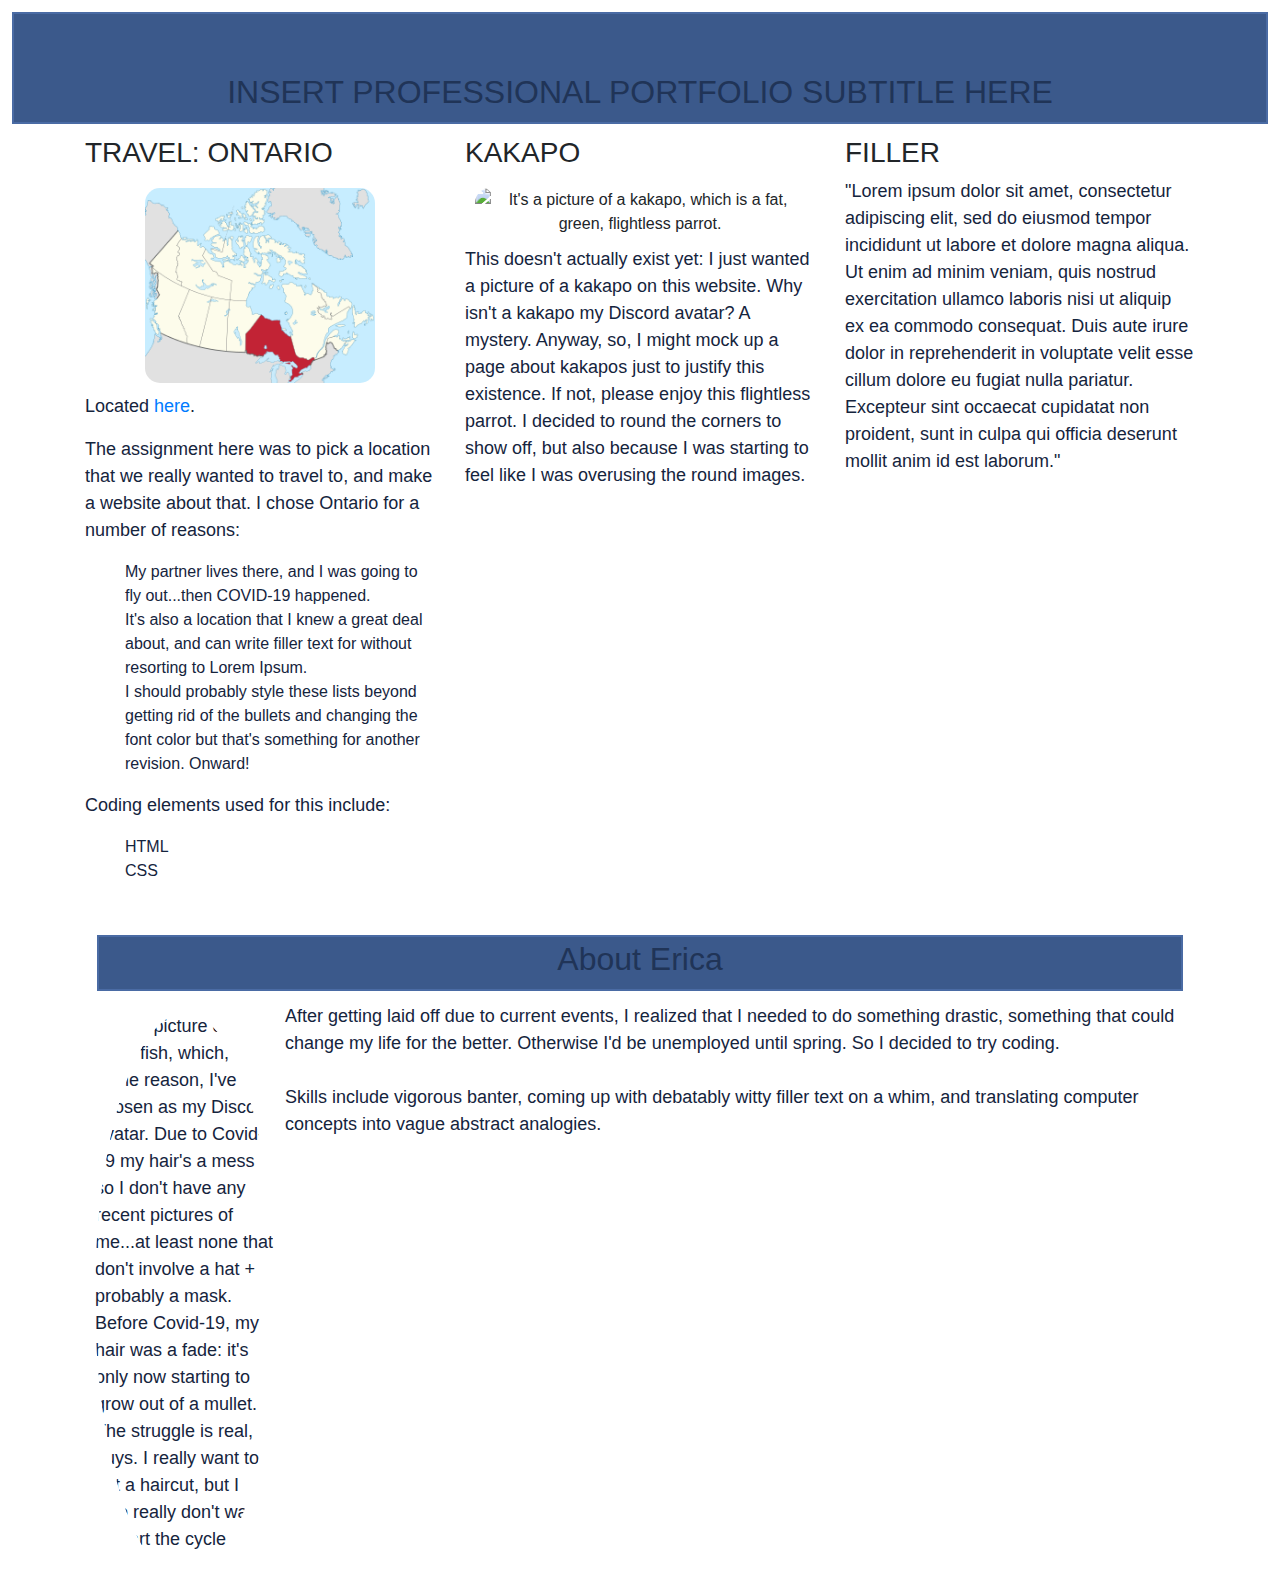
==== index.html @ bd95214a "The jumbotron's behavior changed on my computer versus on the live server, so I tried something else" ====
<!DOCTYPE html>
<html lang="en-US">
<head>
  <link href="./css/bootstrap.css" rel="stylesheet" type="text/css">
  <link href="./css/styles.css" rel="stylesheet" type="text/css">
  <title>E Woodmansee Portfolio Page</title>
</head>
<body>

  <div class="box" width=100%>
    <h1>INSERT PROFESSIONAL PORTFOLIO TITLE HERE</h1>
    <h2>INSERT PROFESSIONAL PORTFOLIO SUBTITLE HERE</h2>
  </div>


<div class="container">
  <div class="row">
    <div class="col-4">
        <h3>TRAVEL: ONTARIO</h3>
        <center>
          <img src="./travel/images/ontariomap.png" class="roundimagecenter" alt="It's a map of Canada, featuring Ontario." width=250>
        </center>
        <p>Located <a href="./travel/index.html">here</a>.</p>
        <p>The assignment here was to pick a location that we really wanted to travel to, and make a website about that. I chose Ontario for a number of reasons:</p>
       <ul class="bulletless">
        <li>My partner lives there, and I was going to fly out...then COVID-19 happened.</li>
        <li>It's also a location that I knew a great deal about, and can write filler text for without resorting to Lorem Ipsum.</li>
        <li>I should probably style these lists beyond getting rid of the bullets and changing the font color but that's something for another revision. Onward!</li>
       </ul>
      <p>Coding elements used for this include:</p>
       <ol class="bulletless">
        <li>HTML</li>
        <li>CSS</li>
       </ol>
      <p>
    </div>
    <div class="col-4">
      <h3>KAKAPO</h3>
      <center><img src="./kakapo/images/kakapo.jpg" class="roundimagecenter" alt="It's a picture of a kakapo, which is a fat, green, flightless parrot." width=250></center>
      <p>This doesn't actually exist yet: I just wanted a picture of a kakapo on this website. Why isn't a kakapo my Discord avatar? A mystery. Anyway, so, I might mock up a page about kakapos just to justify this existence. If not, please enjoy this flightless parrot. I decided to round the corners to show off, but also because I was starting to feel like I was overusing the round images.</p>
    </div>
    <div class="col-4">
      <h3>FILLER</h3>
      <p>"Lorem ipsum dolor sit amet, consectetur adipiscing elit, sed do eiusmod tempor incididunt ut labore et dolore magna aliqua. Ut enim ad minim veniam, quis nostrud exercitation ullamco laboris nisi ut aliquip ex ea commodo consequat. Duis aute irure dolor in reprehenderit in voluptate velit esse cillum dolore eu fugiat nulla pariatur. Excepteur sint occaecat cupidatat non proident, sunt in culpa qui officia deserunt mollit anim id est laborum."</p>
    </div>
  </div>
</div>

<br>

<div class="container">
  <div class="box">
    <h2>About Erica</h2>
  </div>
  <blockquote>
    <p><img src="./images/wp1982120.jpg" alt="It's a picture of a betta fish, which, for some reason, I've chosen as my Discord avatar. Due to Covid-19 my hair's a mess so I don't have any recent pictures of me...at least none that don't involve a hat + probably a mask. Before Covid-19, my hair was a fade: it's only now starting to grow out of a mullet. The struggle is real, guys. I really want to get a haircut, but I also really don't want to start the cycle again." class="roundimageleft" width=200>
    
    After getting laid off due to current events, I realized that I needed to do something drastic, something that could change my life for the better. Otherwise I'd be unemployed until spring. So I decided to try coding.
  
    <br></br>

    Skills include vigorous banter, coming up with debatably witty filler text on a whim, and translating computer concepts into vague abstract analogies.
    </p>
  </blockquote>
  
</div>

</body>
</html>
---- css/styles.css ----
h1 {
	color: #3b598b;
	text-align: center;
	font-family: Candara, Helvetica, Sans-serif;
}

h2 {
	color: #203457;
	text-align: center;
	font-family: Candara, Helvetica, Sans-serif;
}

p {
	color: #15243d;
	font-family: Candara, Helvetica, Sans-serif;
	font-size: 18px;
}

.h2butlightercolor {
	color: whitesmoke;
	text-align: center;
	font-family: Candara, Helvetica, Sans-serif;
}

.roundimageleft {
	float: left;
	padding: 10px;
	border-radius: 50%;
}

.roundimagecenter {
	padding: 10px;
	border-radius: 25px;
}

.imagecenter {
	float: center;
	padding: 10px;
}

.bulletless {
	list-style: none;
	color: #15243d;
	font-family: Candara, Helvetica, Sans-serif;
	font-size: 16px;
}

.box {
	margin: 12px;
	border: 2px solid #4a6ba4;
	padding: 3px;
	background-color: #3b598b;
}
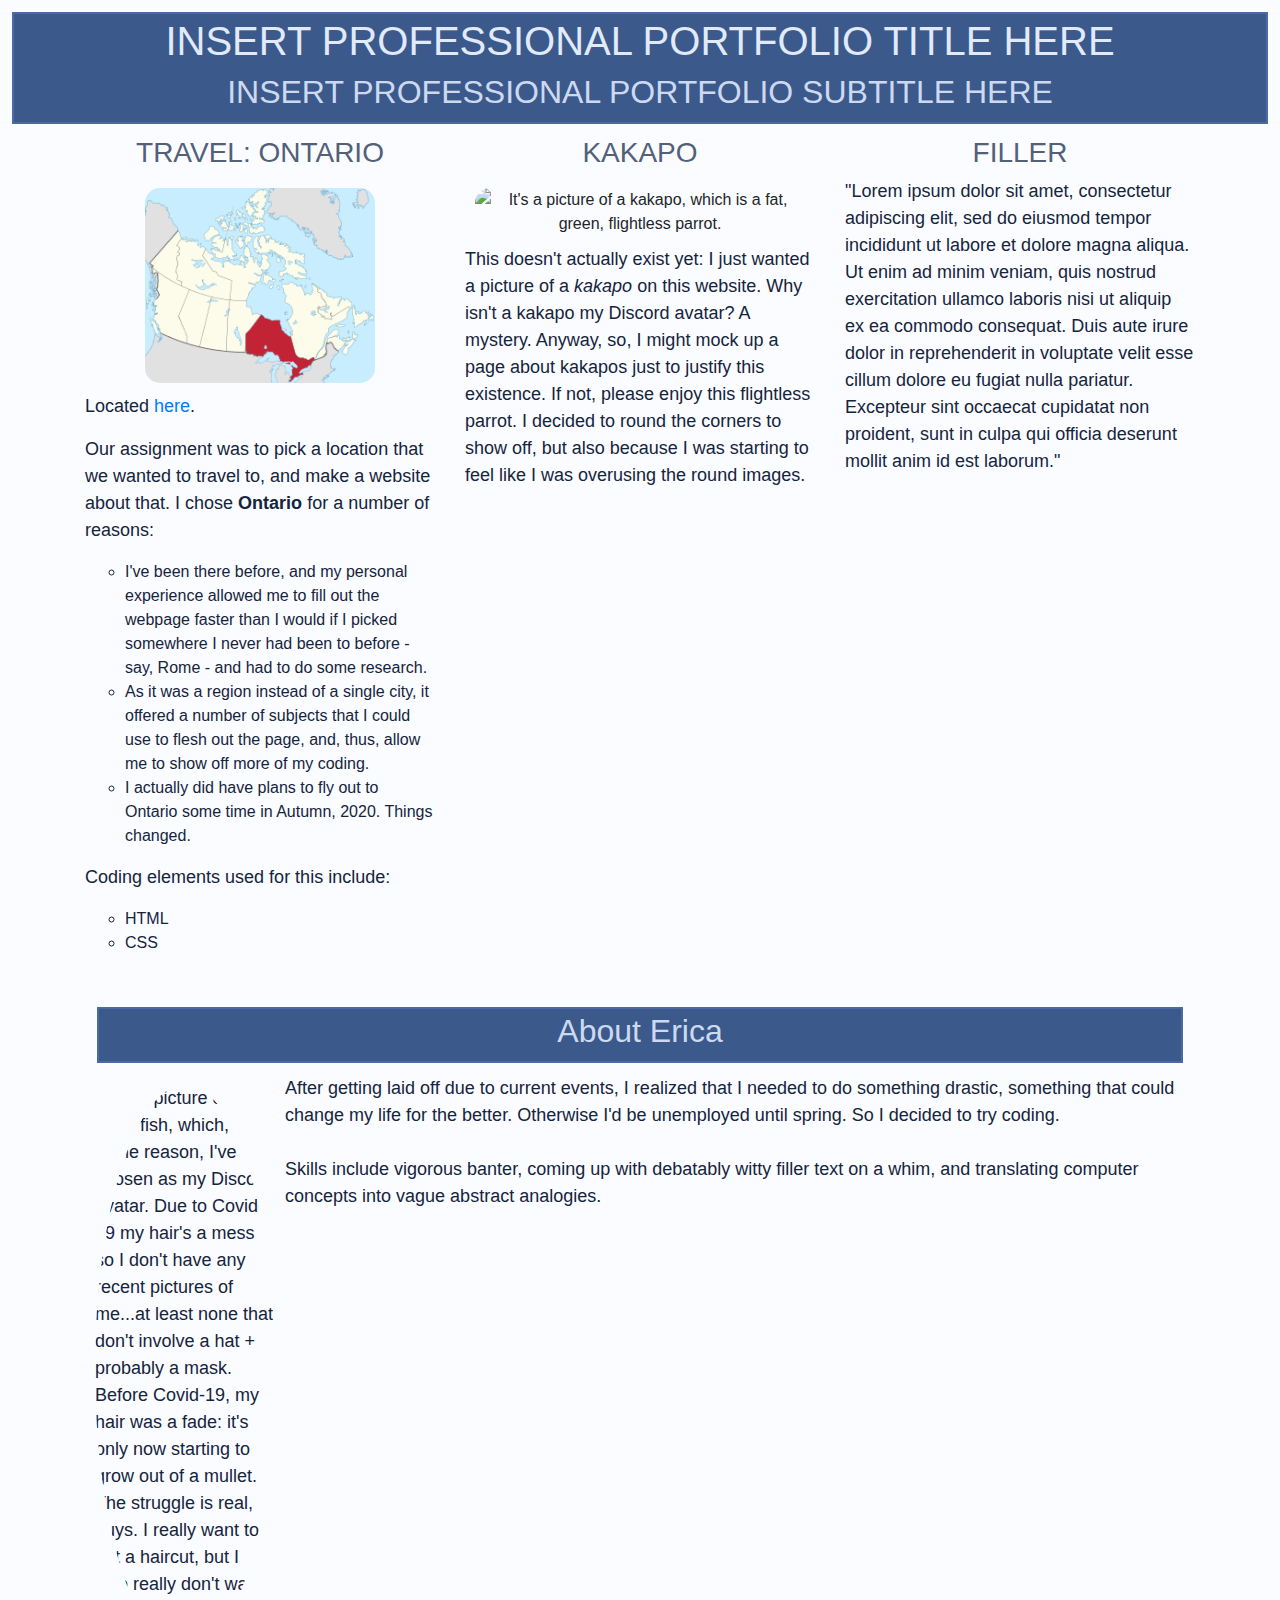
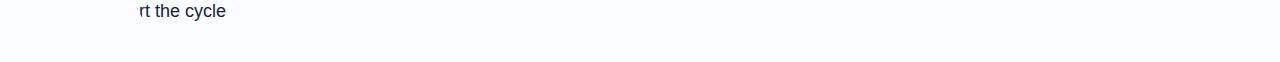
==== commit dc3279ea: "Officially changed the ordered and unordered lists to have matching bullets, because the assignment " ====
--- a/index.html
+++ b/index.html
@@ -21,11 +21,11 @@
           <img src="./travel/images/ontariomap.png" class="roundimagecenter" alt="It's a map of Canada, featuring Ontario." width=250>
         </center>
         <p>Located <a href="./travel/index.html">here</a>.</p>
-        <p>The assignment here was to pick a location that we really wanted to travel to, and make a website about that. I chose Ontario for a number of reasons:</p>
+        <p>Our assignment was to pick a location that we wanted to travel to, and make a website about that. I chose <strong>Ontario</strong> for a number of reasons:</p>
        <ul class="bulletless">
-        <li>My partner lives there, and I was going to fly out...then COVID-19 happened.</li>
-        <li>It's also a location that I knew a great deal about, and can write filler text for without resorting to Lorem Ipsum.</li>
-        <li>I should probably style these lists beyond getting rid of the bullets and changing the font color but that's something for another revision. Onward!</li>
+        <li>I've been there before, and my personal experience allowed me to fill out the webpage faster than I would if I picked somewhere I never had been to before - say, Rome - and had to do some research.</li>
+        <li>As it was a region instead of a single city, it offered a number of subjects that I could use to flesh out the page, and, thus, allow me to show off more of my coding.</li>
+        <li>I actually did have plans to fly out to Ontario some time in Autumn, 2020. Things changed.</li>
        </ul>
       <p>Coding elements used for this include:</p>
        <ol class="bulletless">
@@ -37,7 +37,7 @@
     <div class="col-4">
       <h3>KAKAPO</h3>
       <center><img src="./kakapo/images/kakapo.jpg" class="roundimagecenter" alt="It's a picture of a kakapo, which is a fat, green, flightless parrot." width=250></center>
-      <p>This doesn't actually exist yet: I just wanted a picture of a kakapo on this website. Why isn't a kakapo my Discord avatar? A mystery. Anyway, so, I might mock up a page about kakapos just to justify this existence. If not, please enjoy this flightless parrot. I decided to round the corners to show off, but also because I was starting to feel like I was overusing the round images.</p>
+      <p>This doesn't actually exist yet: I just wanted a picture of a <em>kakapo</em> on this website. Why isn't a kakapo my Discord avatar? A mystery. Anyway, so, I might mock up a page about kakapos just to justify this existence. If not, please enjoy this flightless parrot. I decided to round the corners to show off, but also because I was starting to feel like I was overusing the round images.</p>
     </div>
     <div class="col-4">
       <h3>FILLER</h3>
--- a/css/styles.css
+++ b/css/styles.css
@@ -1,11 +1,21 @@
+body {
+	background-color: #fbfcff;
+}
+
 h1 {
-	color: #3b598b;
+	color: #e1eafb;
 	text-align: center;
 	font-family: Candara, Helvetica, Sans-serif;
 }
 
 h2 {
-	color: #203457;
+	color: #cdd9f0;
+	text-align: center;
+	font-family: Candara, Helvetica, Sans-serif;
+}
+
+h3 {
+	color: #526079;
 	text-align: center;
 	font-family: Candara, Helvetica, Sans-serif;
 }
@@ -14,12 +24,6 @@
 	color: #15243d;
 	font-family: Candara, Helvetica, Sans-serif;
 	font-size: 18px;
-}
-
-.h2butlightercolor {
-	color: whitesmoke;
-	text-align: center;
-	font-family: Candara, Helvetica, Sans-serif;
 }
 
 .roundimageleft {
@@ -39,7 +43,7 @@
 }
 
 .bulletless {
-	list-style: none;
+	list-style-type: circle;
 	color: #15243d;
 	font-family: Candara, Helvetica, Sans-serif;
 	font-size: 16px;
@@ -50,4 +54,4 @@
 	border: 2px solid #4a6ba4;
 	padding: 3px;
 	background-color: #3b598b;
-}+}
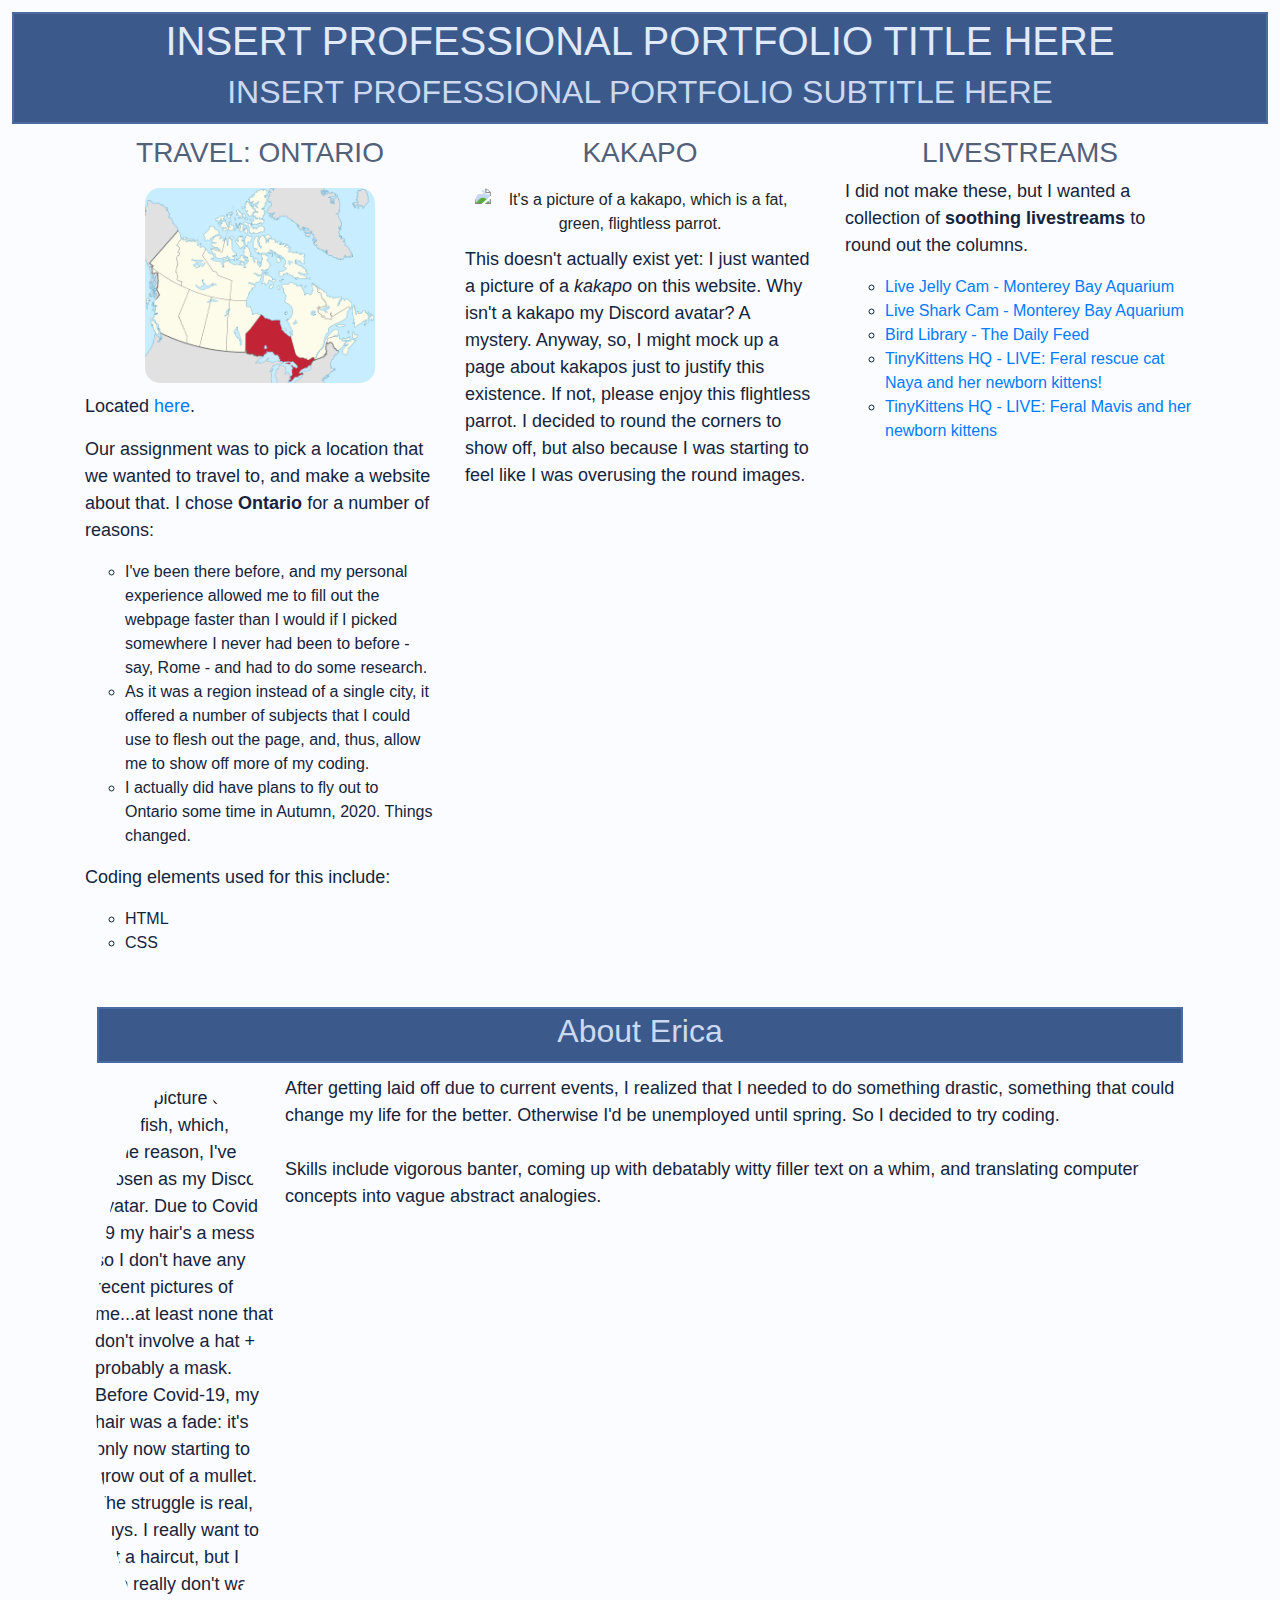
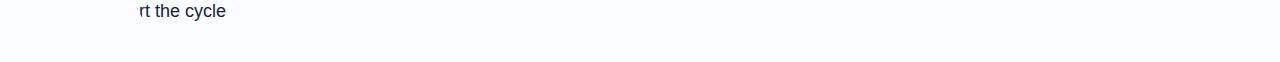
==== commit b0d09c1e: "Added bootstrap to the kakapo subfile, small functionality tweaks." ====
--- a/index.html
+++ b/index.html
@@ -40,8 +40,15 @@
       <p>This doesn't actually exist yet: I just wanted a picture of a <em>kakapo</em> on this website. Why isn't a kakapo my Discord avatar? A mystery. Anyway, so, I might mock up a page about kakapos just to justify this existence. If not, please enjoy this flightless parrot. I decided to round the corners to show off, but also because I was starting to feel like I was overusing the round images.</p>
     </div>
     <div class="col-4">
-      <h3>FILLER</h3>
-      <p>"Lorem ipsum dolor sit amet, consectetur adipiscing elit, sed do eiusmod tempor incididunt ut labore et dolore magna aliqua. Ut enim ad minim veniam, quis nostrud exercitation ullamco laboris nisi ut aliquip ex ea commodo consequat. Duis aute irure dolor in reprehenderit in voluptate velit esse cillum dolore eu fugiat nulla pariatur. Excepteur sint occaecat cupidatat non proident, sunt in culpa qui officia deserunt mollit anim id est laborum."</p>
+      <h3>LIVESTREAMS</h3>
+      <p>I did not make these, but I wanted a collection of <strong>soothing livestreams</strong> to round out the columns.</p>
+      <ol class="bulletless">
+        <li><a href="https://www.youtube.com/watch?v=28cnxCbix0k">Live Jelly Cam - Monterey Bay Aquarium</a></li>
+        <li><a href="https://www.youtube.com/watch?v=wNcwiMcbiWg">Live Shark Cam - Monterey Bay Aquarium</a></li>
+        <li><a href="https://www.youtube.com/watch?v=CrKCdGvVSdc">Bird Library - The Daily Feed</a></li>
+        <li><a href="https://www.youtube.com/watch?v=ka8oavwe9BA">TinyKittens HQ - LIVE: Feral rescue cat Naya and her newborn kittens!</a></li>
+        <li><a href="https://www.youtube.com/watch?v=pkCgB1JM2ZA">TinyKittens HQ - LIVE: Feral Mavis and her newborn kittens</a></li>
+      </ol>
     </div>
   </div>
 </div>
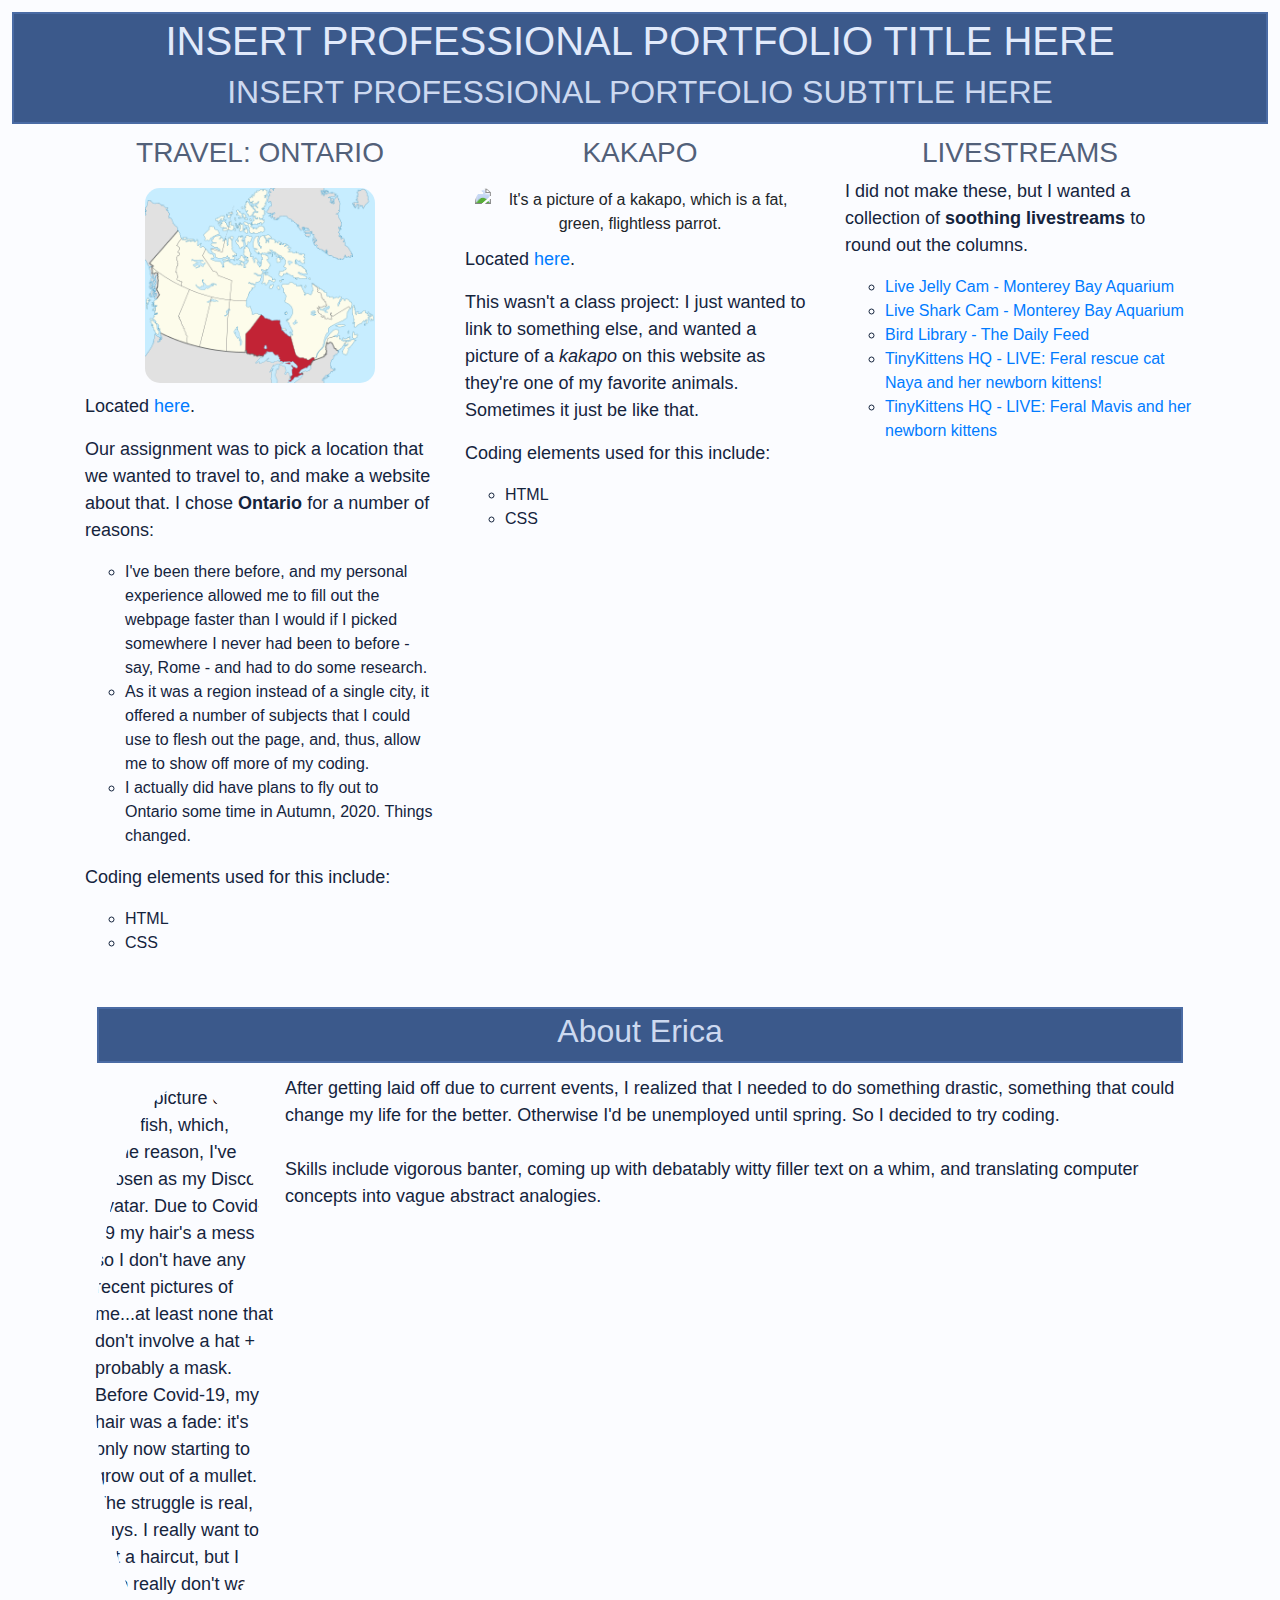
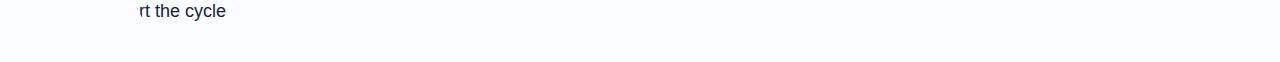
==== commit 7acfed60: "I made a rough page about kakapos because I could, and I decided I'd rather do that over taking the " ====
--- a/index.html
+++ b/index.html
@@ -37,7 +37,14 @@
     <div class="col-4">
       <h3>KAKAPO</h3>
       <center><img src="./kakapo/images/kakapo.jpg" class="roundimagecenter" alt="It's a picture of a kakapo, which is a fat, green, flightless parrot." width=250></center>
-      <p>This doesn't actually exist yet: I just wanted a picture of a <em>kakapo</em> on this website. Why isn't a kakapo my Discord avatar? A mystery. Anyway, so, I might mock up a page about kakapos just to justify this existence. If not, please enjoy this flightless parrot. I decided to round the corners to show off, but also because I was starting to feel like I was overusing the round images.</p>
+      <p>Located <a href="./kakapo/index.html">here</a>.</p>
+      <p>This wasn't a class project: I just wanted to link to something else, and wanted a picture of a <em>kakapo</em> on this website as they're one of my favorite animals. Sometimes it just be like that.</p>
+      <p>Coding elements used for this include:</p>
+       <ul class="bulletless">
+        <li>HTML</li>
+        <li>CSS</li>
+       </ul>
+      <p>
     </div>
     <div class="col-4">
       <h3>LIVESTREAMS</h3>
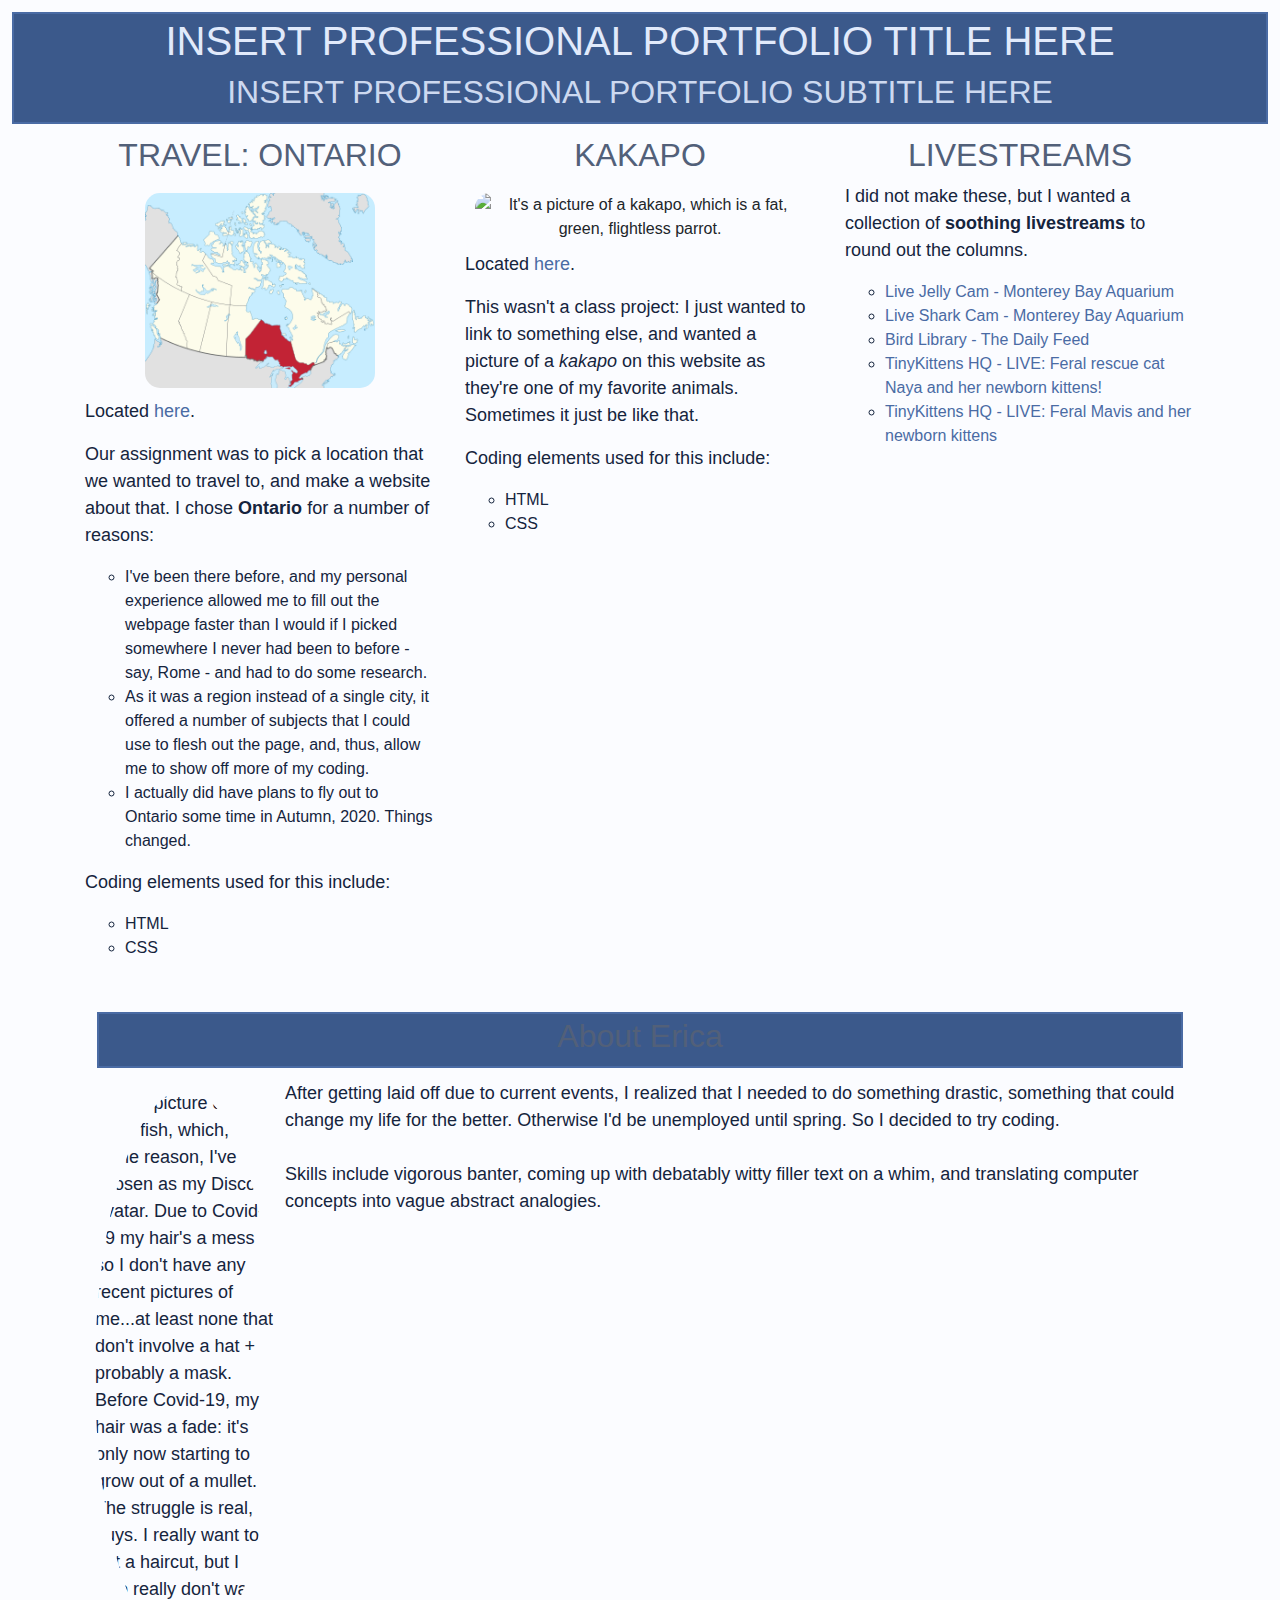
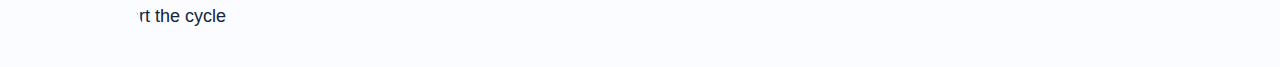
==== commit e16882cd: "Added some more cascading as I'm not sure if I have an example of that yet...well, I do now." ====
--- a/index.html
+++ b/index.html
@@ -16,7 +16,7 @@
 <div class="container">
   <div class="row">
     <div class="col-4">
-        <h3>TRAVEL: ONTARIO</h3>
+        <h2>TRAVEL: ONTARIO</h2>
         <center>
           <img src="./travel/images/ontariomap.png" class="roundimagecenter" alt="It's a map of Canada, featuring Ontario." width=250>
         </center>
@@ -35,7 +35,7 @@
       <p>
     </div>
     <div class="col-4">
-      <h3>KAKAPO</h3>
+      <h2>KAKAPO</h2>
       <center><img src="./kakapo/images/kakapo.jpg" class="roundimagecenter" alt="It's a picture of a kakapo, which is a fat, green, flightless parrot." width=250></center>
       <p>Located <a href="./kakapo/index.html">here</a>.</p>
       <p>This wasn't a class project: I just wanted to link to something else, and wanted a picture of a <em>kakapo</em> on this website as they're one of my favorite animals. Sometimes it just be like that.</p>
@@ -47,7 +47,7 @@
       <p>
     </div>
     <div class="col-4">
-      <h3>LIVESTREAMS</h3>
+      <h2>LIVESTREAMS</h2>
       <p>I did not make these, but I wanted a collection of <strong>soothing livestreams</strong> to round out the columns.</p>
       <ol class="bulletless">
         <li><a href="https://www.youtube.com/watch?v=28cnxCbix0k">Live Jelly Cam - Monterey Bay Aquarium</a></li>
--- a/css/styles.css
+++ b/css/styles.css
@@ -14,7 +14,7 @@
 	font-family: Candara, Helvetica, Sans-serif;
 }
 
-h3 {
+.container h2 {
 	color: #526079;
 	text-align: center;
 	font-family: Candara, Helvetica, Sans-serif;
@@ -55,3 +55,7 @@
 	padding: 3px;
 	background-color: #3b598b;
 }
+
+a {
+	color: #4a6ba4;
+  }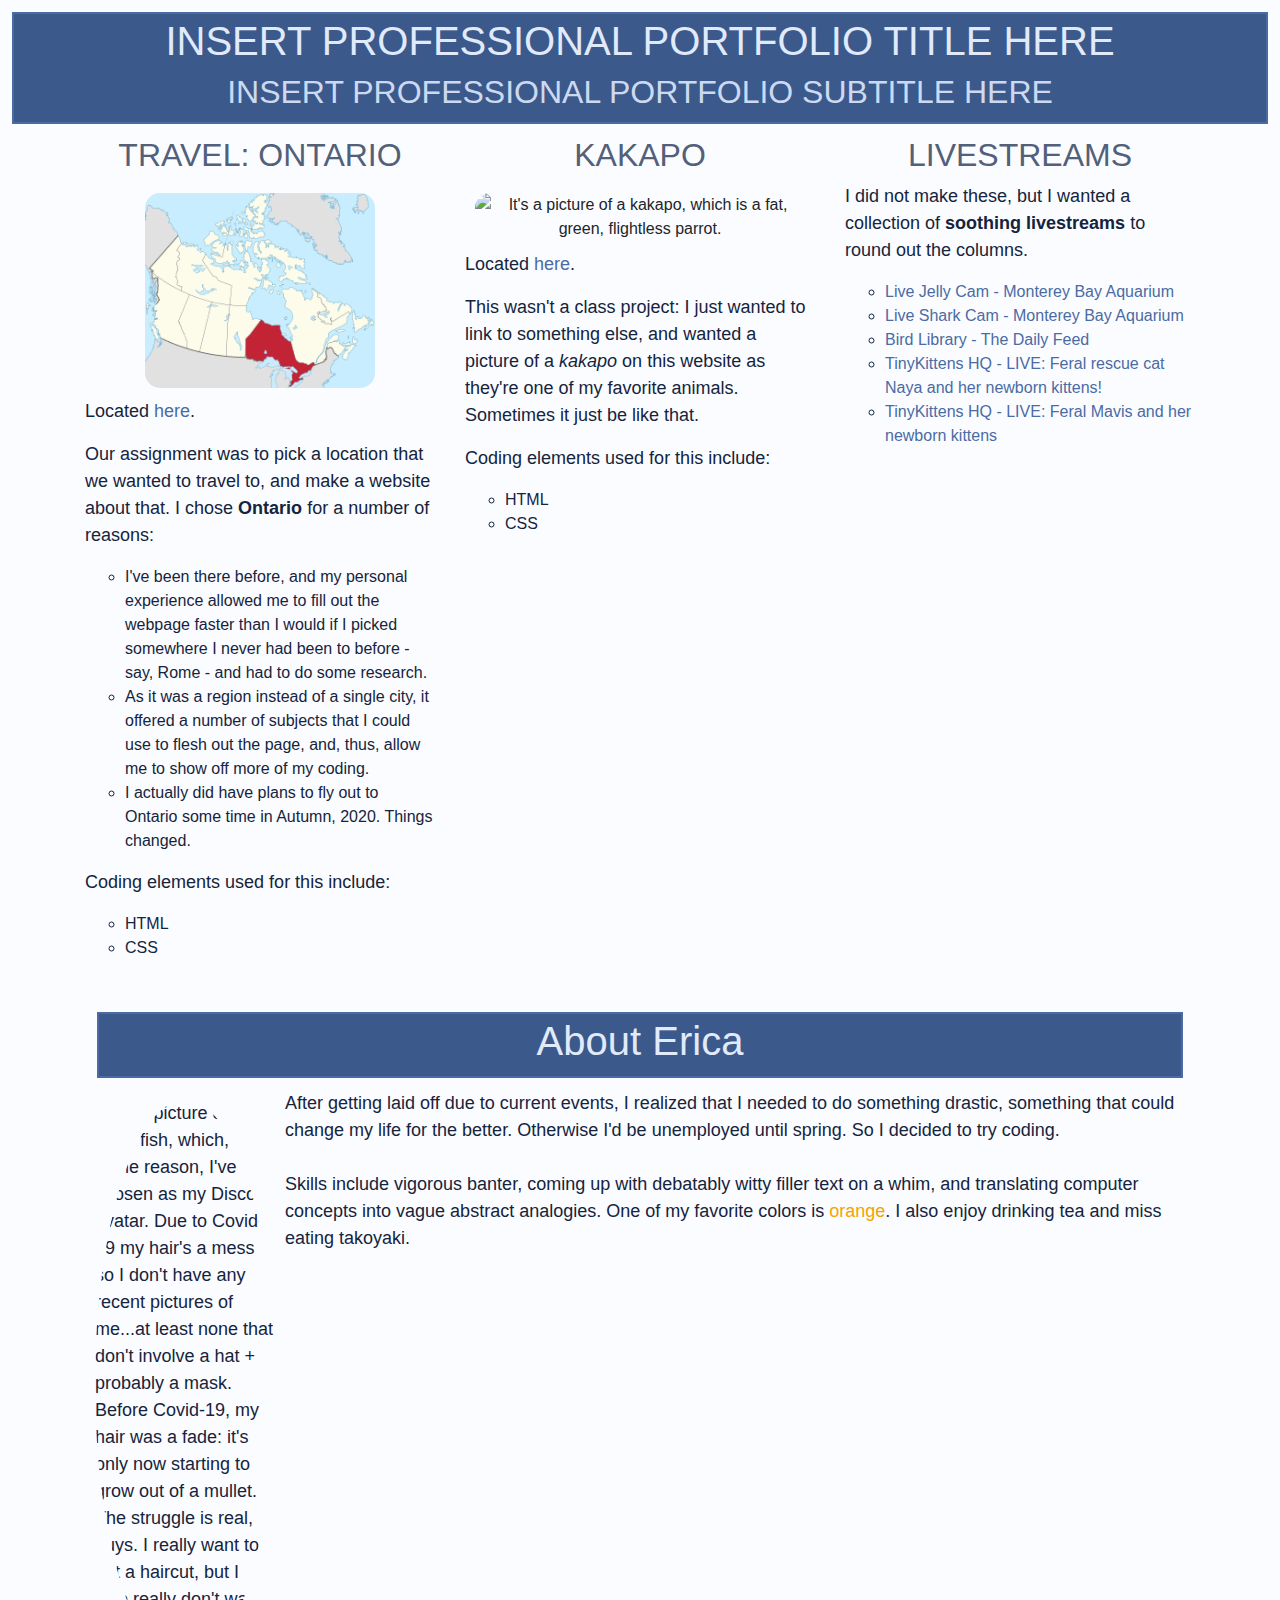
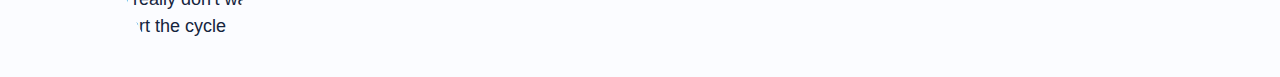
==== commit 02adbee6: "Put text to the readme, puzzled over licensing and installation options, tweaked the layout some mor" ====
--- a/index.html
+++ b/index.html
@@ -16,46 +16,47 @@
 <div class="container">
   <div class="row">
     <div class="col-4">
-        <h2>TRAVEL: ONTARIO</h2>
-        <center>
-          <img src="./travel/images/ontariomap.png" class="roundimagecenter" alt="It's a map of Canada, featuring Ontario." width=250>
-        </center>
+      <h2>TRAVEL: ONTARIO</h2>
+      <center>
+        <img src="./travel/images/ontariomap.png" class="roundimagecenter" alt="It's a map of Canada, featuring Ontario." width=250>
+      </center>
         <p>Located <a href="./travel/index.html">here</a>.</p>
         <p>Our assignment was to pick a location that we wanted to travel to, and make a website about that. I chose <strong>Ontario</strong> for a number of reasons:</p>
-       <ul class="bulletless">
-        <li>I've been there before, and my personal experience allowed me to fill out the webpage faster than I would if I picked somewhere I never had been to before - say, Rome - and had to do some research.</li>
-        <li>As it was a region instead of a single city, it offered a number of subjects that I could use to flesh out the page, and, thus, allow me to show off more of my coding.</li>
-        <li>I actually did have plans to fly out to Ontario some time in Autumn, 2020. Things changed.</li>
-       </ul>
-      <p>Coding elements used for this include:</p>
-       <ol class="bulletless">
-        <li>HTML</li>
-        <li>CSS</li>
-       </ol>
-      <p>
+        <ul class="bulletless">
+          <li>I've been there before, and my personal experience allowed me to fill out the webpage faster than I would if I picked somewhere I never had been to before - say, Rome - and had to do some research.</li>
+          <li>As it was a region instead of a single city, it offered a number of subjects that I could use to flesh out the page, and, thus, allow me to show off more of my coding.</li>
+          <li>I actually did have plans to fly out to Ontario some time in Autumn, 2020. Things changed.</li>
+        </ul>
+        <p>Coding elements used for this include:</p>
+        <ol class="bulletless">
+          <li>HTML</li>
+          <li>CSS</li>
+        </ol>
     </div>
     <div class="col-4">
       <h2>KAKAPO</h2>
-      <center><img src="./kakapo/images/kakapo.jpg" class="roundimagecenter" alt="It's a picture of a kakapo, which is a fat, green, flightless parrot." width=250></center>
-      <p>Located <a href="./kakapo/index.html">here</a>.</p>
-      <p>This wasn't a class project: I just wanted to link to something else, and wanted a picture of a <em>kakapo</em> on this website as they're one of my favorite animals. Sometimes it just be like that.</p>
-      <p>Coding elements used for this include:</p>
-       <ul class="bulletless">
-        <li>HTML</li>
-        <li>CSS</li>
-       </ul>
-      <p>
-    </div>
+      <center>
+        <img src="./kakapo/images/kakapo.jpg" class="roundimagecenter" alt="It's a picture of a kakapo, which is a fat, green, flightless parrot." width=250>
+      </center>
+        <p>Located <a href="./kakapo/index.html">here</a>.</p>
+        <p>This wasn't a class project: I just wanted to link to something else, and wanted a picture of a <em>kakapo</em> on this website as they're one of my favorite animals. Sometimes it just be like that.</p>
+        <p>Coding elements used for this include:</p>
+        <ul class="bulletless">
+          <li>HTML</li>
+          <li>CSS</li>
+        </ul>
+        <p>
+      </div>
     <div class="col-4">
       <h2>LIVESTREAMS</h2>
       <p>I did not make these, but I wanted a collection of <strong>soothing livestreams</strong> to round out the columns.</p>
-      <ol class="bulletless">
-        <li><a href="https://www.youtube.com/watch?v=28cnxCbix0k">Live Jelly Cam - Monterey Bay Aquarium</a></li>
-        <li><a href="https://www.youtube.com/watch?v=wNcwiMcbiWg">Live Shark Cam - Monterey Bay Aquarium</a></li>
-        <li><a href="https://www.youtube.com/watch?v=CrKCdGvVSdc">Bird Library - The Daily Feed</a></li>
-        <li><a href="https://www.youtube.com/watch?v=ka8oavwe9BA">TinyKittens HQ - LIVE: Feral rescue cat Naya and her newborn kittens!</a></li>
-        <li><a href="https://www.youtube.com/watch?v=pkCgB1JM2ZA">TinyKittens HQ - LIVE: Feral Mavis and her newborn kittens</a></li>
-      </ol>
+        <ol class="bulletless">
+          <li><a href="https://www.youtube.com/watch?v=28cnxCbix0k">Live Jelly Cam - Monterey Bay Aquarium</a></li>
+          <li><a href="https://www.youtube.com/watch?v=wNcwiMcbiWg">Live Shark Cam - Monterey Bay Aquarium</a></li>
+          <li><a href="https://www.youtube.com/watch?v=CrKCdGvVSdc">Bird Library - The Daily Feed</a></li>
+          <li><a href="https://www.youtube.com/watch?v=ka8oavwe9BA">TinyKittens HQ - LIVE: Feral rescue cat Naya and her newborn kittens!</a></li>
+          <li><a href="https://www.youtube.com/watch?v=pkCgB1JM2ZA">TinyKittens HQ - LIVE: Feral Mavis and her newborn kittens</a></li>
+        </ol>
     </div>
   </div>
 </div>
@@ -64,19 +65,16 @@
 
 <div class="container">
   <div class="box">
-    <h2>About Erica</h2>
+    <h1>About Erica</h1>
   </div>
   <blockquote>
     <p><img src="./images/wp1982120.jpg" alt="It's a picture of a betta fish, which, for some reason, I've chosen as my Discord avatar. Due to Covid-19 my hair's a mess so I don't have any recent pictures of me...at least none that don't involve a hat + probably a mask. Before Covid-19, my hair was a fade: it's only now starting to grow out of a mullet. The struggle is real, guys. I really want to get a haircut, but I also really don't want to start the cycle again." class="roundimageleft" width=200>
     
     After getting laid off due to current events, I realized that I needed to do something drastic, something that could change my life for the better. Otherwise I'd be unemployed until spring. So I decided to try coding.
-  
     <br></br>
-
-    Skills include vigorous banter, coming up with debatably witty filler text on a whim, and translating computer concepts into vague abstract analogies.
+    Skills include vigorous banter, coming up with debatably witty filler text on a whim, and translating computer concepts into vague abstract analogies. One of my favorite colors is <span style="color:#f2a400;">orange</span>. I also enjoy drinking tea and miss eating takoyaki.
     </p>
   </blockquote>
-  
 </div>
 
 </body>
--- a/css/styles.css
+++ b/css/styles.css
@@ -58,4 +58,4 @@
 
 a {
 	color: #4a6ba4;
-  }+}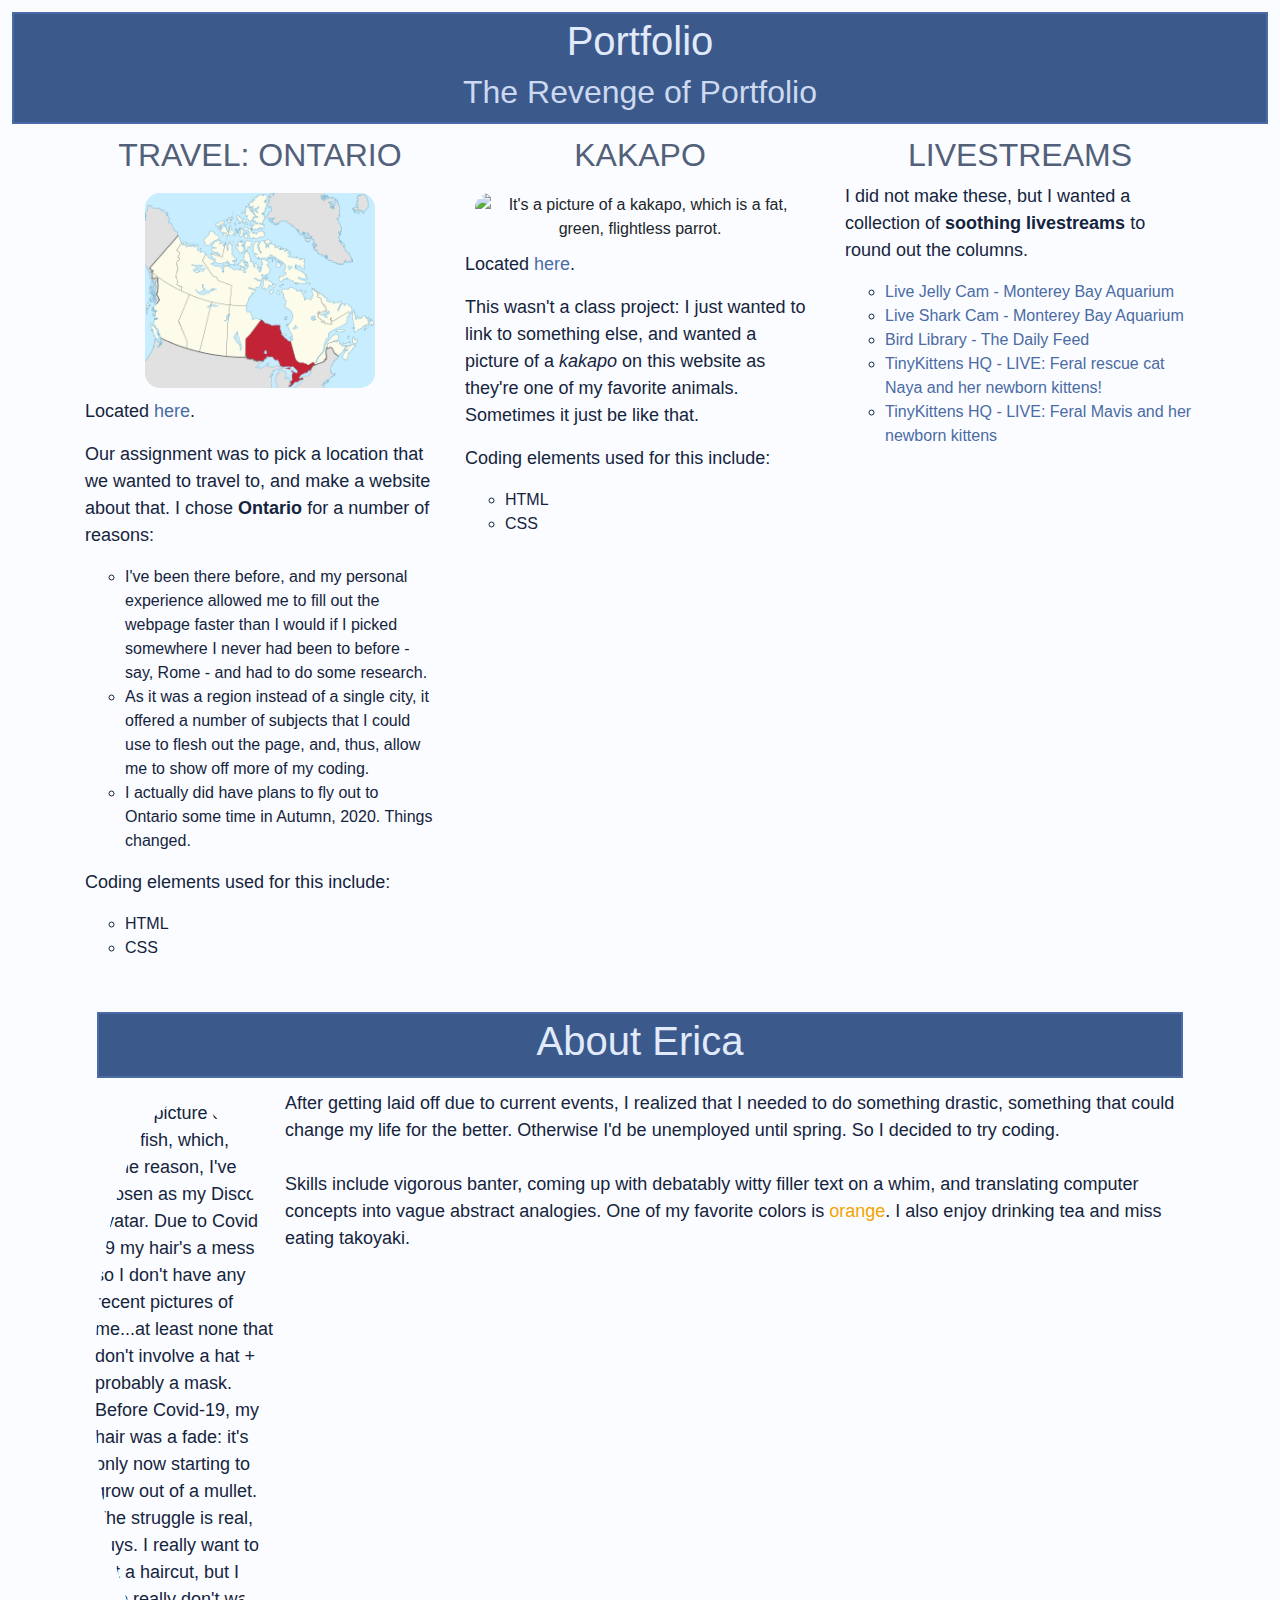
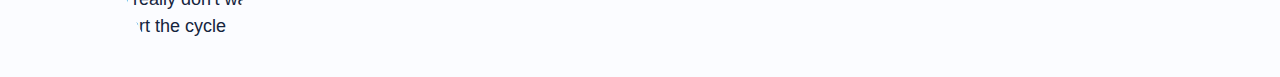
==== commit c3048da7: "Attempted to give it a title: had mixed results." ====
--- a/index.html
+++ b/index.html
@@ -8,8 +8,8 @@
 <body>
 
   <div class="box" width=100%>
-    <h1>INSERT PROFESSIONAL PORTFOLIO TITLE HERE</h1>
-    <h2>INSERT PROFESSIONAL PORTFOLIO SUBTITLE HERE</h2>
+    <h1>Portfolio</h1>
+    <h2>The Revenge of Portfolio</h2>
   </div>
 
 
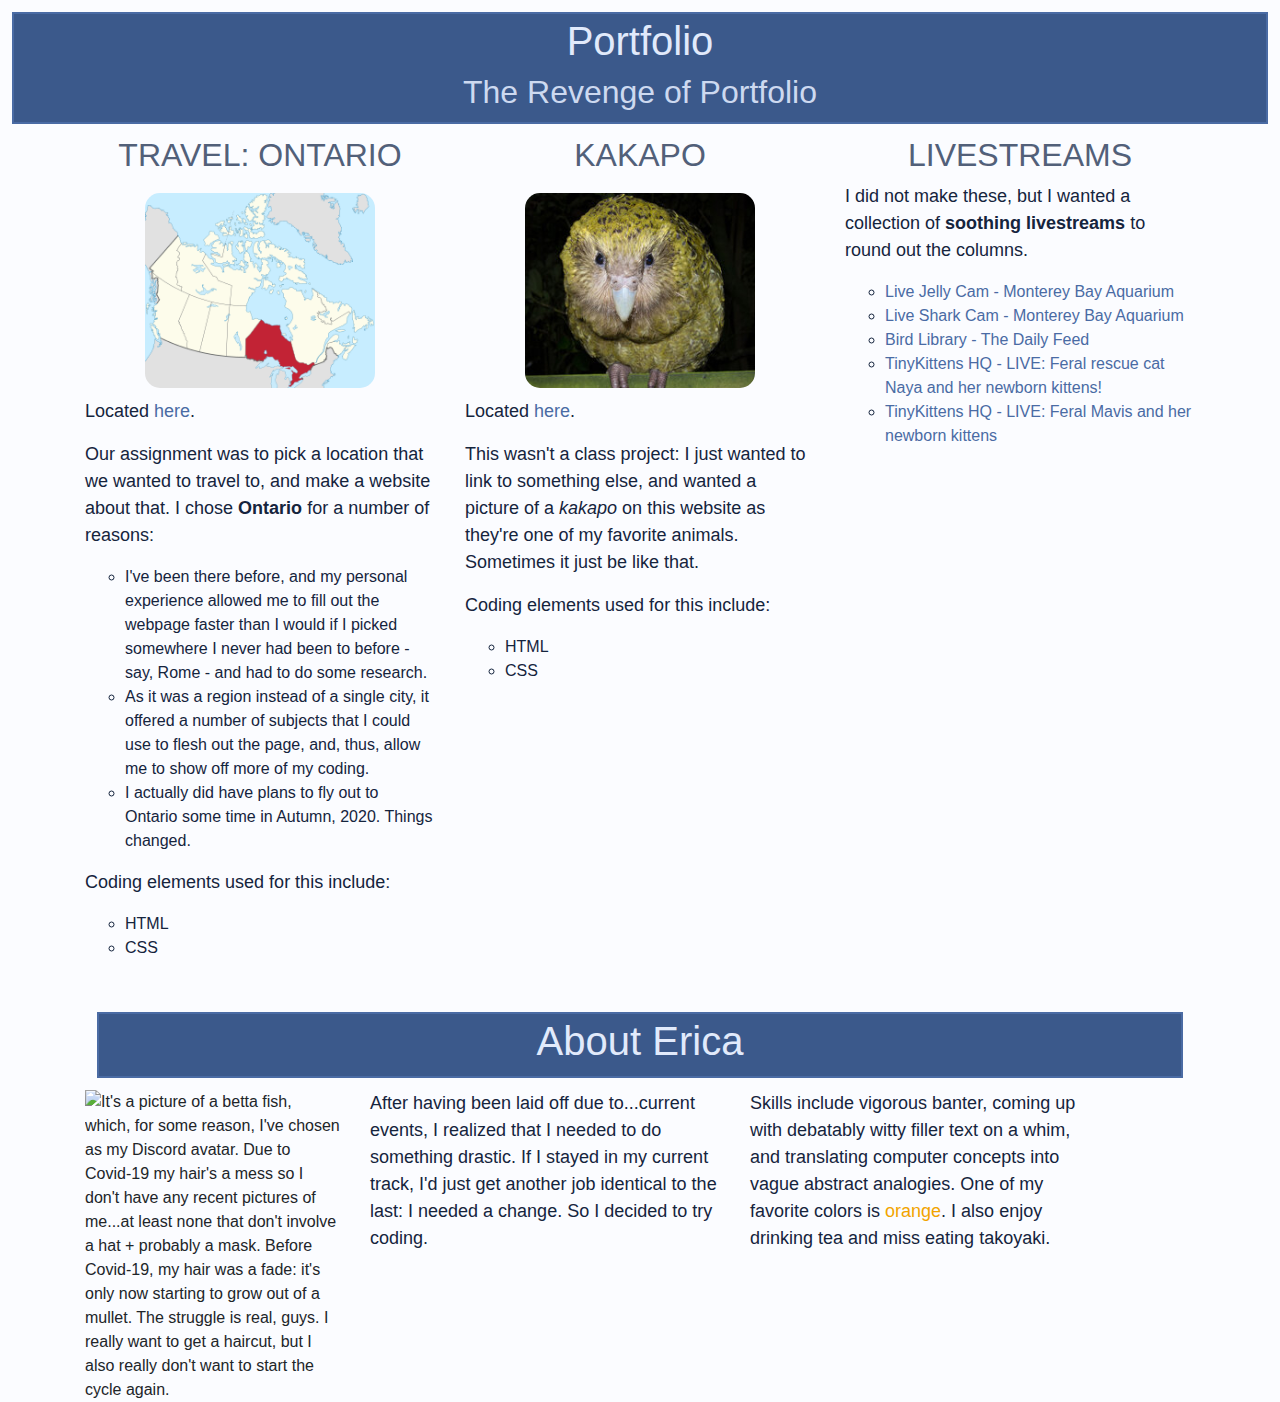
==== commit 5b170882: "Noticing Github being slow with updating a few things, also worked some images to be a little more v" ====
--- a/index.html
+++ b/index.html
@@ -36,7 +36,7 @@
     <div class="col-4">
       <h2>KAKAPO</h2>
       <center>
-        <img src="./kakapo/images/kakapo.jpg" class="roundimagecenter" alt="It's a picture of a kakapo, which is a fat, green, flightless parrot." width=250>
+        <img src="./kakapo/images/rsz_kakapo.jpg" class="roundimagecenter" alt="It's a picture of a kakapo, which is a fat, green, flightless parrot." width=250>
       </center>
         <p>Located <a href="./kakapo/index.html">here</a>.</p>
         <p>This wasn't a class project: I just wanted to link to something else, and wanted a picture of a <em>kakapo</em> on this website as they're one of my favorite animals. Sometimes it just be like that.</p>
@@ -67,14 +67,21 @@
   <div class="box">
     <h1>About Erica</h1>
   </div>
-  <blockquote>
-    <p><img src="./images/wp1982120.jpg" alt="It's a picture of a betta fish, which, for some reason, I've chosen as my Discord avatar. Due to Covid-19 my hair's a mess so I don't have any recent pictures of me...at least none that don't involve a hat + probably a mask. Before Covid-19, my hair was a fade: it's only now starting to grow out of a mullet. The struggle is real, guys. I really want to get a haircut, but I also really don't want to start the cycle again." class="roundimageleft" width=200>
-    
-    After getting laid off due to current events, I realized that I needed to do something drastic, something that could change my life for the better. Otherwise I'd be unemployed until spring. So I decided to try coding.
-    <br></br>
-    Skills include vigorous banter, coming up with debatably witty filler text on a whim, and translating computer concepts into vague abstract analogies. One of my favorite colors is <span style="color:#f2a400;">orange</span>. I also enjoy drinking tea and miss eating takoyaki.
-    </p>
-  </blockquote>
+  <div class="row">
+    <div class="col-3">
+      <img src="./images/wp1982120.jpg" alt="It's a picture of a betta fish, which, for some reason, I've chosen as my Discord avatar. Due to Covid-19 my hair's a mess so I don't have any recent pictures of me...at least none that don't involve a hat + probably a mask. Before Covid-19, my hair was a fade: it's only now starting to grow out of a mullet. The struggle is real, guys. I really want to get a haircut, but I also really don't want to start the cycle again." class="veryroundimagecenter" width=150>
+    </div>
+    <div class="col-4">
+      <p>
+        After having been laid off due to...current events, I realized that I needed to do something drastic. If I stayed in my current track, I'd just get another job identical to the last: I needed a change. So I decided to try coding.
+      </p>
+    </div>
+    <div class="col-4">
+      <p>
+        Skills include vigorous banter, coming up with debatably witty filler text on a whim, and translating computer concepts into vague abstract analogies. One of my favorite colors is <span style="color:#f2a400;">orange</span>. I also enjoy drinking tea and miss eating takoyaki.
+      </p>
+    </div>
+  </div>
 </div>
 
 </body>
